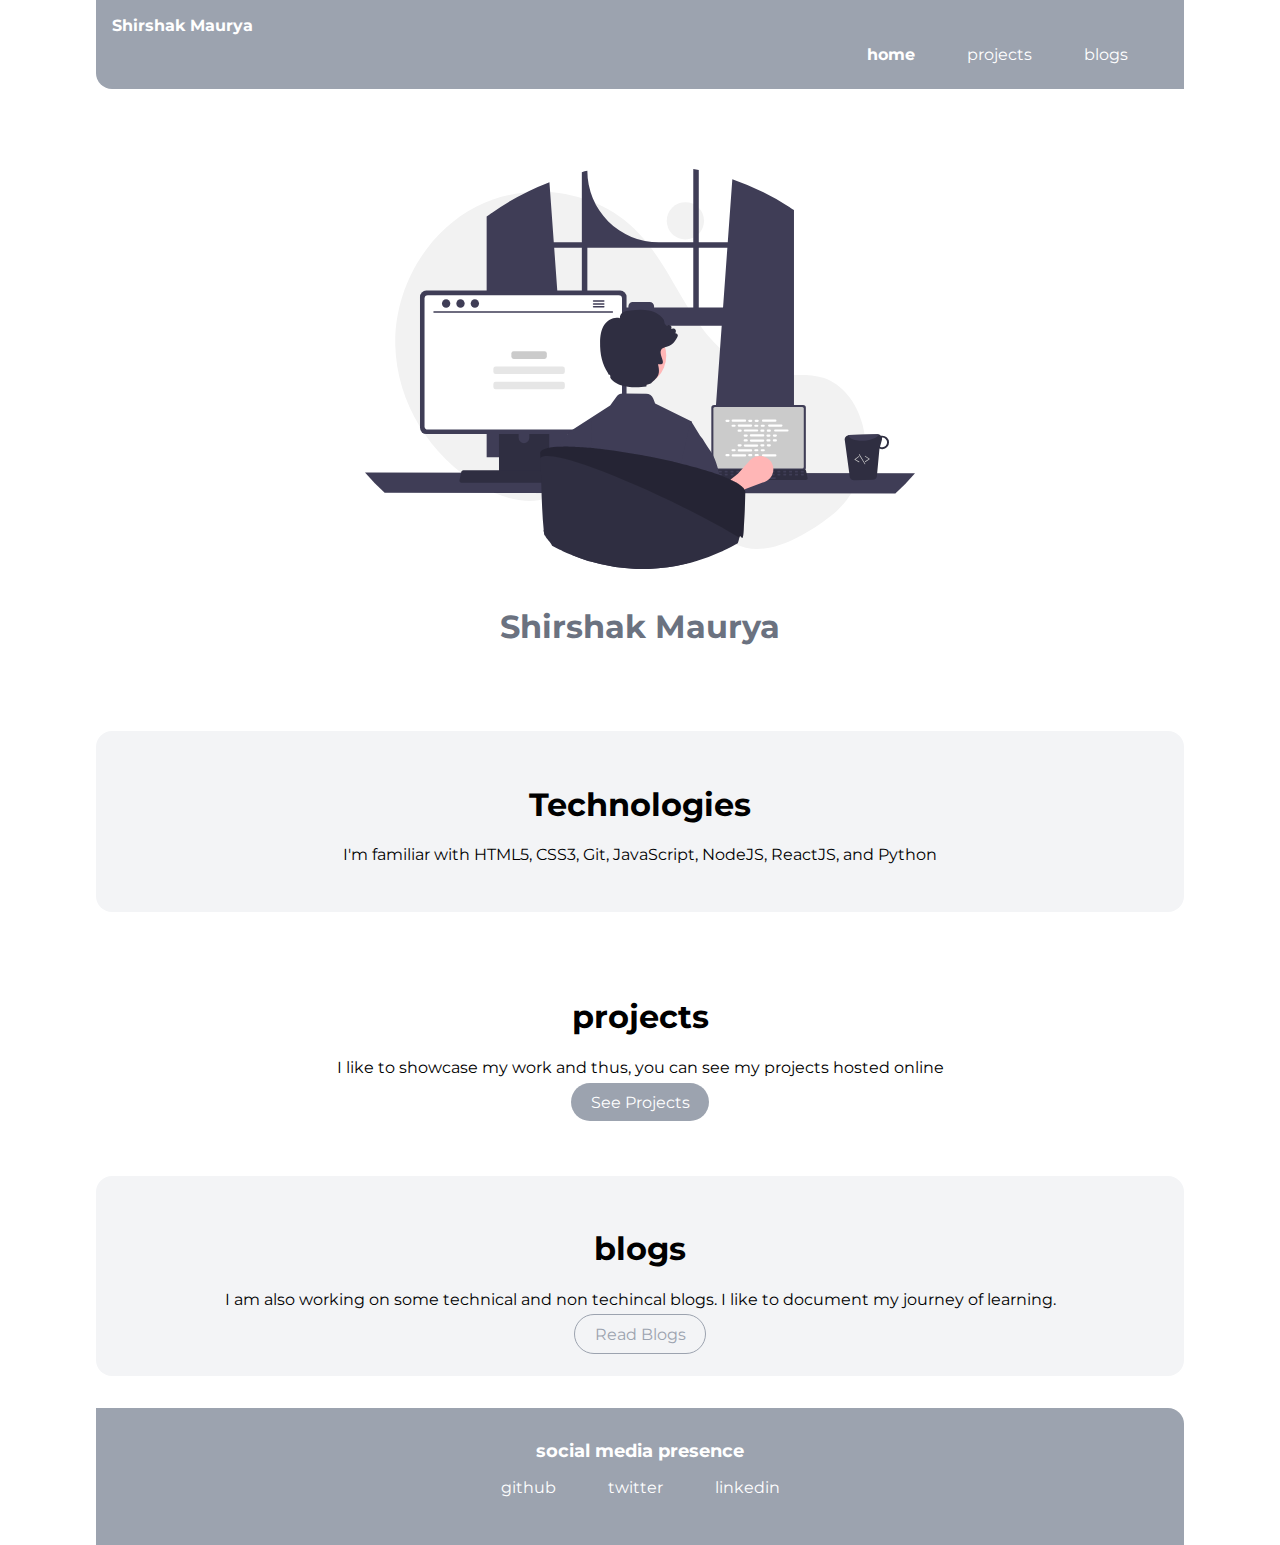
==== index.html @ bbb970d8 "added details" ====
<!DOCTYPE html>
<html lang="en">
  <head>
    <meta charset="UTF-8" />
    <meta name="viewport" content="width=device-width, initial-scale=1.0" />
    <title>home | Shirshak Maurya</title>
    <link href="styles.css" rel="stylesheet" />
  </head>
  <body>
    <nav class="navigation container">
      <div class="nav-brand"><a href="/">Shirshak Maurya</a></div>
      <ul class="list-non-bullet nav-pills">
        <li class="list-item-inline">
          <a class="link link-active" href="/">home</a>
        </li>
        <li class="list-item-inline">
          <a class="link" href="/projects.html">projects</a>
        </li>
        <li class="list-item-inline">
          <a class="link" href="/blogs.html">blogs</a>
        </li>
      </ul>
    </nav>

    <header class="hero">
      <img class="hero-img" src="images/hero.svg" />
      <h1 class="hero-heading">
        Shirshak Maurya 
      </h1>
    </header>

    <section class="section ow">
      <div class="container container-center">
        <h1>Technologies</h1>
        <p>
          I'm familiar with HTML5, CSS3, Git, JavaScript, NodeJS, ReactJS, and Python
        </p>
      </div>
    </section>

    <section class="section">
      <div class="container container-center">
        <h1>projects</h1>
        <p>
          I like to showcase my work and thus, you can see my projects hosted
          online
        </p>
        <a class="link link-primary" href="/projects.html">See Projects</a>
      </div>
    </section>

    <section class="section ow">
      <div class="container container-center">
        <h1>blogs</h1>
        <p>
          I am also working on some technical and non techincal blogs. I like to
          document my journey of learning.
        </p>
        <a class="link link-secondary" href="/blogs.html">Read Blogs</a>
      </div>
    </section>

    <footer class="footer">
      <div class="footer-header">social media presence</div>
      <ul class="social-links list-non-bullet">
        <li class="list-item-inline">
          <a class="link" href="https://github.com/shirshakmaurya/"> github </a>
        </li>
        <li class="list-item-inline">
          <a class="link" href="https://twitter.com/shirshakm"> twitter </a>
        </li>
        <li class="list-item-inline">
          <a class="link" href="https://www.linkedin.com/in/shirshakmaurya/">
            linkedin
          </a>
        </li>
      </ul>
    </footer>
  </body>
</html>
---- styles.css ----
@import url("https://fonts.googleapis.com/css2?family=Montserrat:wght@400;700&display=swap");

:root {
  --primary-color: #9CA3AF;
  --off-white: #f3f4f6;
  --dark-gray: #6b7280;
}

body {
  font-family: "Montserrat", sans-serif;
  margin: 0px auto;
  max-width: 85%;
  width: 100%;
}

hr {
  margin: 2rem 0rem;
}

/** spaces **/

.margin-md {
  margin: 2rem;
}

/** container **/
.container {
  padding: 0rem 1rem;
}

.container-center {
  max-width: 900px;
  width: 100%;
  margin: auto;
}

/** links **/
.link {
  box-sizing: border-box;
  text-decoration: none;
  padding: 0.5rem 1rem;
}

.link-primary {
  max-width: 140px;
  padding: 0.6rem 1.2rem;
  background-color: var(--primary-color);
  color: #fff;
  margin: 1rem auto;
  border-radius: 2rem;
}

.link-secondary {
  max-width: 140px;
  margin: 1rem;
  padding: 0.6rem 1.2rem;
  border-radius: 2rem;
  border: 1px solid var(--primary-color);
  color: var(--primary-color);
}

/** look into BEM naming convention for CSS **/

/** lists **/

.list-non-bullet {
  list-style: none;
  padding-inline-start: 0px;
}

.list-item-inline {
  display: inline;
  padding: 0rem 0.5rem;
}

/** navigation **/

.navigation {
  background-color: var(--primary-color);
  color: white;
  padding: 1rem;
  border-bottom-left-radius: 1rem;
}

.navigation .nav-brand {
  font-weight: bold;
}

.nav-brand a {
  text-decoration: none;
  color: inherit;
}

.navigation .nav-pills {
  text-align: right;
  margin: 0.6rem 1rem;
}

.navigation .link {
  color: white;
}

.navigation .link-active {
  font-weight: bold;
}

/** header **/

.hero {
  padding: 2rem;
  padding-top: 5rem;
}

.hero .hero-img {
  max-width: 80%;
  width: 550px;
  display: block;
  margin: auto;
}

.hero .hero-heading {
  text-align: center;
  padding-top: 1rem;
  color: var(--dark-gray);
}

.hero .hero-heading .heading-inverted {
  color: var(--primary-color);
}

/** sections **/

.section {
  padding: 2rem;
  margin: 2rem 0;
  border-radius: 1rem;
  text-align: center;
}

.section h1 {
  text-align: center;
}

.ow {
  background-color: var(--off-white);
}

/** footers **/

.footer {
  background-color: var(--primary-color);
  padding: 2rem 1rem;
  text-align: center;
  color: white;
  border-top-right-radius: 1rem;
}

.footer .link {
  color: white;
}

.footer .footer-header {
  font-weight: bold;
  font-size: large;
}

.footer ul {
  padding-inline-start: 0px;
}

/** projects **/
.showcase-list {
  /* padding: 2rem; */
  padding: 2rem;
  border-radius: 1rem;
  text-align: center;
  margin: 3rem auto;
}
.showcase-list h1 {
  margin: 0.5rem;
}

.showcase-list p {
  padding-bottom: 1rem;
}

/** blogs **/

.showcase-blog {
  padding-bottom: 6rem;
}

@media (max-width: 900px) {
  body {
    max-width: 95%;
    width: 100%;
  }

  .list-item-inline {
    display: inline;
    padding: 0rem;
  }

  .container-center {
    width: auto;
  }

  .link-primary {
    display: block;
  }
}
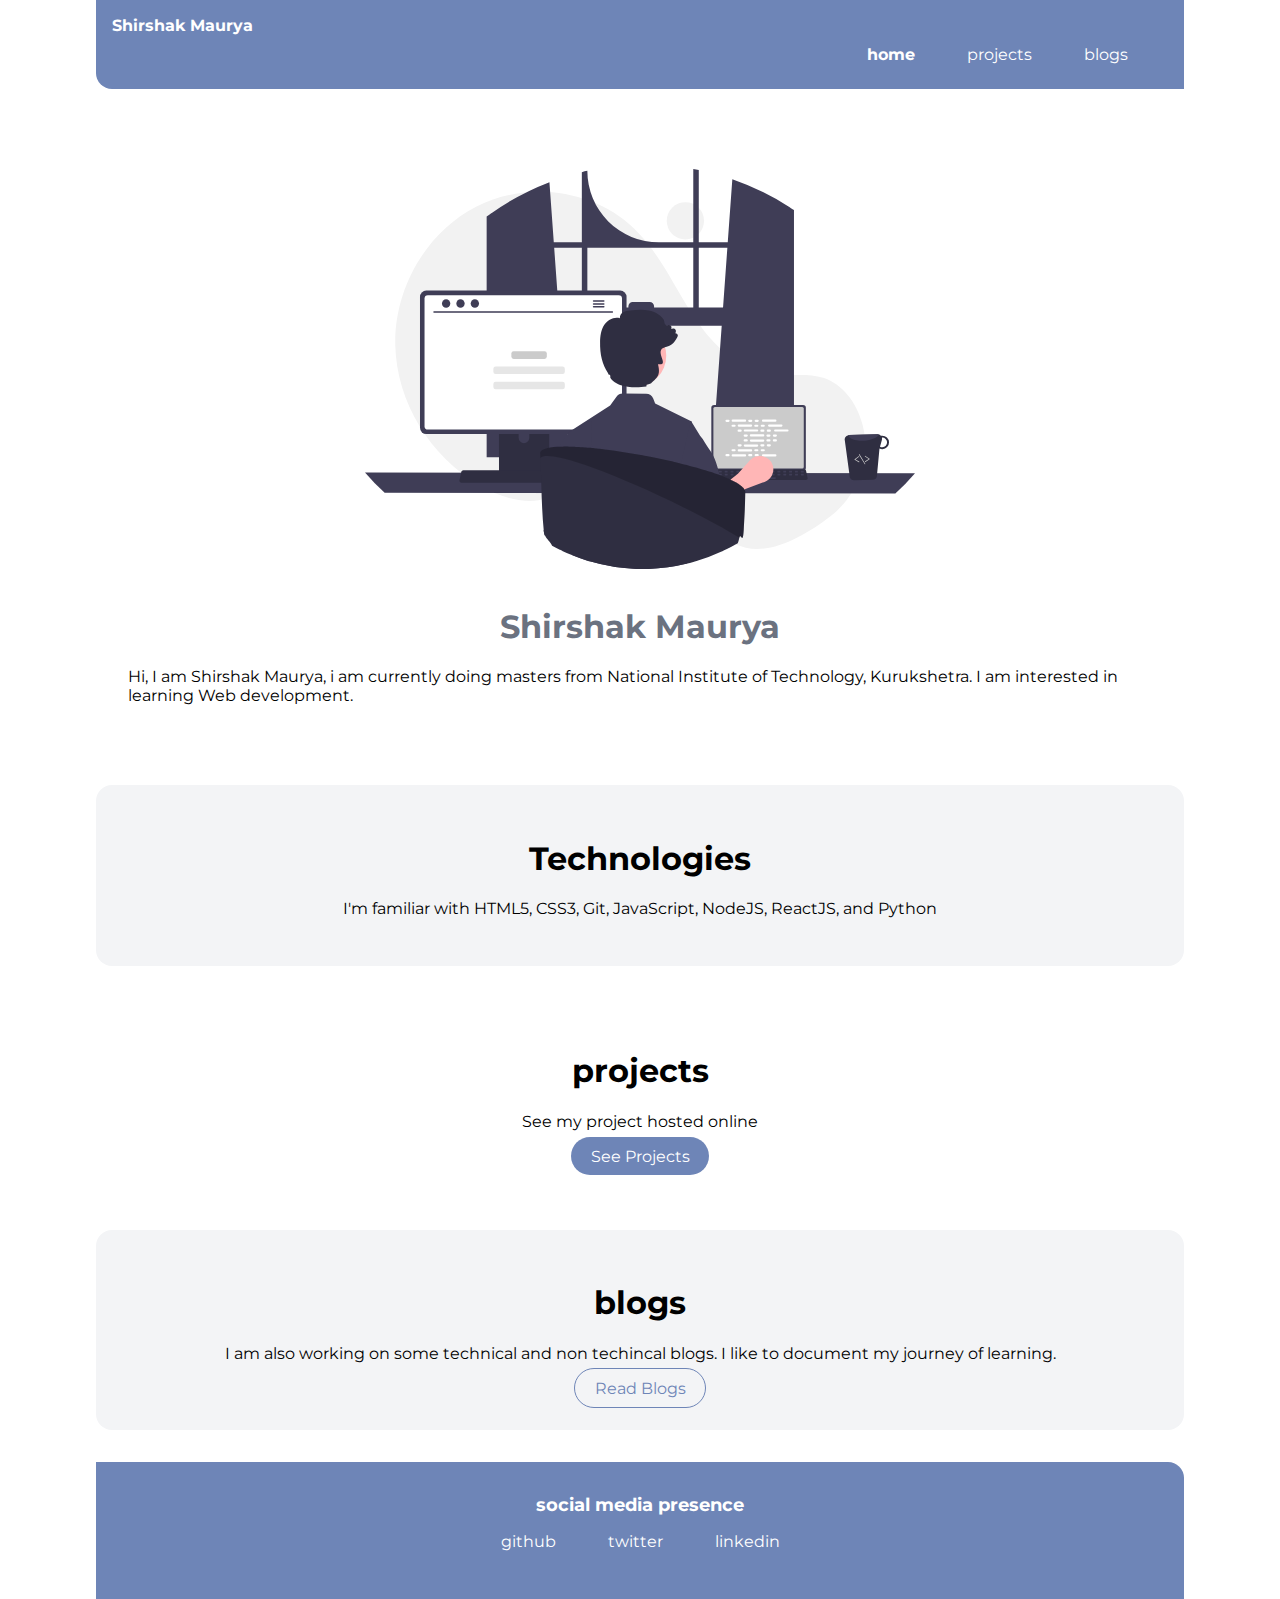
==== commit 83bfb32d: "Updated portfolio" ====
--- a/index.html
+++ b/index.html
@@ -27,6 +27,7 @@
       <h1 class="hero-heading">
         Shirshak Maurya 
       </h1>
+      <p>Hi, I am Shirshak Maurya, i am currently doing masters from National Institute of Technology, Kurukshetra. I am interested in learning Web development.</p>
     </header>
 
     <section class="section ow">
@@ -42,8 +43,7 @@
       <div class="container container-center">
         <h1>projects</h1>
         <p>
-          I like to showcase my work and thus, you can see my projects hosted
-          online
+          See my project hosted online
         </p>
         <a class="link link-primary" href="/projects.html">See Projects</a>
       </div>
--- a/styles.css
+++ b/styles.css
@@ -1,7 +1,7 @@
 @import url("https://fonts.googleapis.com/css2?family=Montserrat:wght@400;700&display=swap");
 
 :root {
-  --primary-color: #9CA3AF;
+  --primary-color: #6e85b7;
   --off-white: #f3f4f6;
   --dark-gray: #6b7280;
 }
